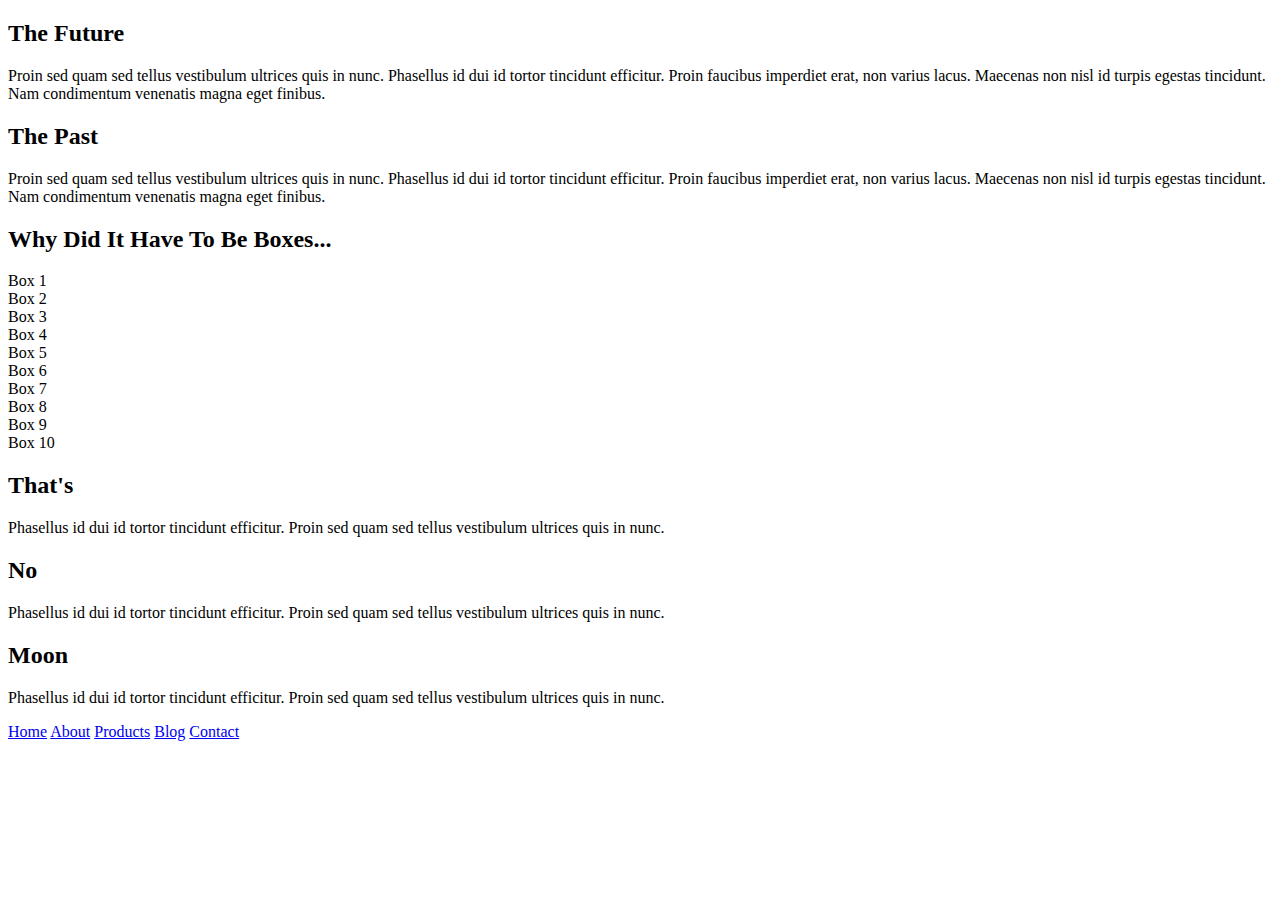
==== index.html @ da86a5c6 "set box ids" ====
<!doctype html>

<html lang="en">
<head>
  <meta charset="utf-8">

  <title>Sprint Challenge - Home</title>

  <link href="https://fonts.googleapis.com/css?family=Roboto|Rubik" rel="stylesheet">
  <link rel="stylesheet" href="css/index.css">

</head>

<body>
    <div class="container">
   
        <section class="top-content">
            <div class="text-container">
                <h2>The Future</h2>
                <p>Proin sed quam sed tellus vestibulum ultrices quis in nunc. Phasellus id dui id tortor tincidunt efficitur. Proin faucibus imperdiet erat, non varius lacus. Maecenas non nisl id turpis egestas tincidunt. Nam condimentum venenatis magna eget finibus.</p>
            </div>
            <div class="text-container">
                <h2>The Past</h2>
                <p>Proin sed quam sed tellus vestibulum ultrices quis in nunc. Phasellus id dui id tortor tincidunt efficitur. Proin faucibus imperdiet erat, non varius lacus. Maecenas non nisl id turpis egestas tincidunt. Nam condimentum venenatis magna eget finibus.</p>
            </div>
        </section>
        
        <section class="middle-content">
        
            <h2>Why Did It Have To Be Boxes...</h2>
            
            <div class="boxes">

                <div class="box">
                    <div id="box1">Box 1</div>
                </div>

                <div class="box">
                    <div id="box2">Box 2</div>
                </div>

                <div class="box">
                    <div id="box3">Box 3</div>
                </div>

                <div class="box">
                    <div id="box4">Box 4</div>
                </div>

                <div class="box">
                    <div id="box5">Box 5</div>
                </div>

                <div class="box">
                    <div id="box6">Box 6</div>
                </div>

                <div class="box">
                    <div id="box7">Box 7</div>
                </div>

                <div class="box">
                    <div id="box8">Box 8</div>
                </div>

                <div class="box">
                    <div id="box9">Box 9</div>
                </div>

                <div class="box">
                    <div id="box10">Box 10</div>
                </div>

            </div>
        
        </section>

        <section class="bottom-content">

            <div class="text-container">
                <h2>That's</h2>
                <p>Phasellus id dui id tortor tincidunt efficitur. Proin sed quam sed tellus vestibulum ultrices quis in nunc.</p>
            </div>
            <div class="text-container">
                <h2>No</h2>
                <p>Phasellus id dui id tortor tincidunt efficitur. Proin sed quam sed tellus vestibulum ultrices quis in nunc.</p>
            </div>
            <div class="text-container">
                <h2>Moon</h2>
                <p>Phasellus id dui id tortor tincidunt efficitur. Proin sed quam sed tellus vestibulum ultrices quis in nunc.</p>
            </div>

        </section>
        
        <footer>
            <nav>
                <a href="#">Home</a>
                <a href="#">About</a>
                <a href="#">Products</a>
                <a href="#">Blog</a>
                <a href="#">Contact</a>
            </nav>
        </footer>
    </div><!-- container -->        
</body>
</html>
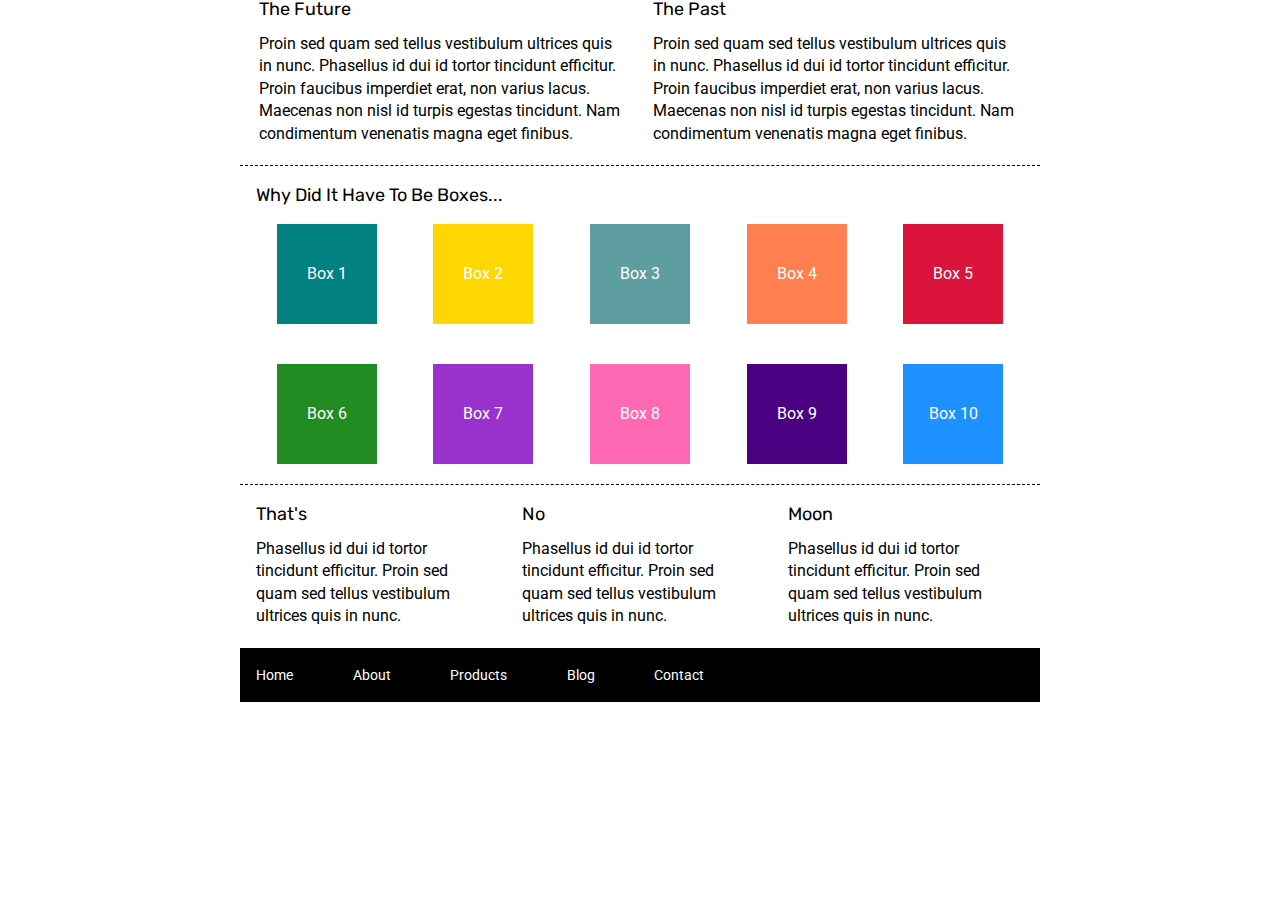
==== commit 70951c00: "box colors" ====
--- a/index.html
+++ b/index.html
@@ -31,44 +31,44 @@
             
             <div class="boxes">
 
-                <div class="box">
-                    <div id="box1">Box 1</div>
+                <div class="box" id="box1">
+                    Box 1
                 </div>
 
-                <div class="box">
-                    <div id="box2">Box 2</div>
+                <div class="box" id="box2">
+                    Box 2
                 </div>
 
-                <div class="box">
-                    <div id="box3">Box 3</div>
+                <div class="box"id="box3">
+                    Box 3
                 </div>
 
-                <div class="box">
-                    <div id="box4">Box 4</div>
+                <div class="box" id="box4">
+                    Box 4
                 </div>
 
-                <div class="box">
-                    <div id="box5">Box 5</div>
+                <div class="box" id="box5">
+                    Box 5
                 </div>
 
-                <div class="box">
-                    <div id="box6">Box 6</div>
+                <div class="box" id="box6">
+                    Box 6
                 </div>
 
-                <div class="box">
-                    <div id="box7">Box 7</div>
+                <div class="box" id="box7">
+                    Box 7
                 </div>
 
-                <div class="box">
-                    <div id="box8">Box 8</div>
+                <div class="box" id="box8">
+                    Box 8
                 </div>
 
-                <div class="box">
-                    <div id="box9">Box 9</div>
+                <div class="box" id="box9">
+                    Box 9
                 </div>
 
-                <div class="box">
-                    <div id="box10">Box 10</div>
+                <div class="box" id="box10">
+                    Box 10
                 </div>
 
             </div>
--- a/css/index.css
+++ b/css/index.css
@@ -0,0 +1,186 @@
+/* http://meyerweb.com/eric/tools/css/reset/ 
+   v2.0 | 20110126
+   License: none (public domain)
+*/
+
+html, body, div, span, applet, object, iframe,
+h1, h2, h3, h4, h5, h6, p, blockquote, pre,
+a, abbr, acronym, address, big, cite, code,
+del, dfn, em, img, ins, kbd, q, s, samp,
+small, strike, strong, sub, sup, tt, var,
+b, u, i, center,
+dl, dt, dd, ol, ul, li,
+fieldset, form, label, legend,
+table, caption, tbody, tfoot, thead, tr, th, td,
+article, aside, canvas, details, embed, 
+figure, figcaption, footer, header, hgroup, 
+menu, nav, output, ruby, section, summary,
+time, mark, audio, video {
+	margin: 0;
+	padding: 0;
+	border: 0;
+	font-size: 100%;
+	font: inherit;
+	vertical-align: baseline;
+}
+/* HTML5 display-role reset for older browsers */
+article, aside, details, figcaption, figure, 
+footer, header, hgroup, menu, nav, section {
+	display: block;
+}
+body {
+	line-height: 1;
+}
+ol, ul {
+	list-style: none;
+}
+blockquote, q {
+	quotes: none;
+}
+blockquote:before, blockquote:after,
+q:before, q:after {
+	content: '';
+	content: none;
+}
+table {
+	border-collapse: collapse;
+	border-spacing: 0;
+}
+
+* {
+    box-sizing: border-box;
+}
+
+html, body {
+    height: 100%;
+    font-family: 'Roboto', sans-serif;
+}
+
+h1, h2, h3, h4, h5 {
+    font-size: 18px;
+    margin-bottom: 15px;
+    font-family: 'Rubik', sans-serif;
+}
+
+p {
+    line-height: 1.4;
+}
+
+.container {
+    width: 800px;
+    margin: 0 auto;
+}
+
+.top-content {
+    display: flex;
+    flex-wrap: wrap;
+    justify-content: space-evenly;
+    margin-bottom: 20px;
+    border-bottom: 1px dashed black;
+}
+
+.top-content .text-container {
+    width: 48%;
+    padding: 0 1%;
+    padding-bottom: 20px;  
+}
+
+.middle-content {
+    margin-bottom: 20px;
+    border-bottom: 1px dashed black;
+}
+
+.middle-content h2 {
+    padding: 0 2%;
+    margin-bottom: 0;
+}
+
+.middle-content .boxes {
+    display: flex;
+    flex-wrap: wrap;
+    justify-content: space-evenly;
+}
+
+.middle-content .boxes .box {
+    width: 12.5%;
+    height: 100px;
+    background: black;
+    margin: 20px 2.5%;
+    color: white;
+    display: flex;
+    align-items: center;
+    justify-content: center;
+}
+
+.bottom-content {
+    display: flex;
+    margin: 0 2% 20px;
+    justify-content: space-around;
+}
+
+.bottom-content .text-container {
+    padding-right: 4%;
+}
+
+.bottom-content .text-container:last-child {
+    padding-right: 0;
+}
+
+footer {
+    width: 100%;
+    background: black;
+}
+
+footer nav {
+    width: 60%;
+    display: flex;
+    justify-content: space-between;
+    align-items: center;
+    padding: 20px 2%;
+    font-size: 14px;
+}
+
+footer nav a {
+    color: white;
+    text-decoration: none;
+}
+
+#box1 {
+    background-color: teal;
+}
+
+#box2 {
+    background-color: gold;
+}
+
+#box3 {
+    background-color: cadetblue;
+}
+
+#box4 {
+    background-color: coral;
+}
+
+#box5 {
+    background-color: crimson;
+}
+
+#box6 {
+    background-color: forestgreen;
+}
+
+#box7 {
+    background-color: darkorchid;
+}
+
+#box8 {
+    background-color: hotpink;
+}
+
+#box9 {
+    background-color: indigo;
+}
+
+#box10 {
+    background-color: dodgerblue;
+}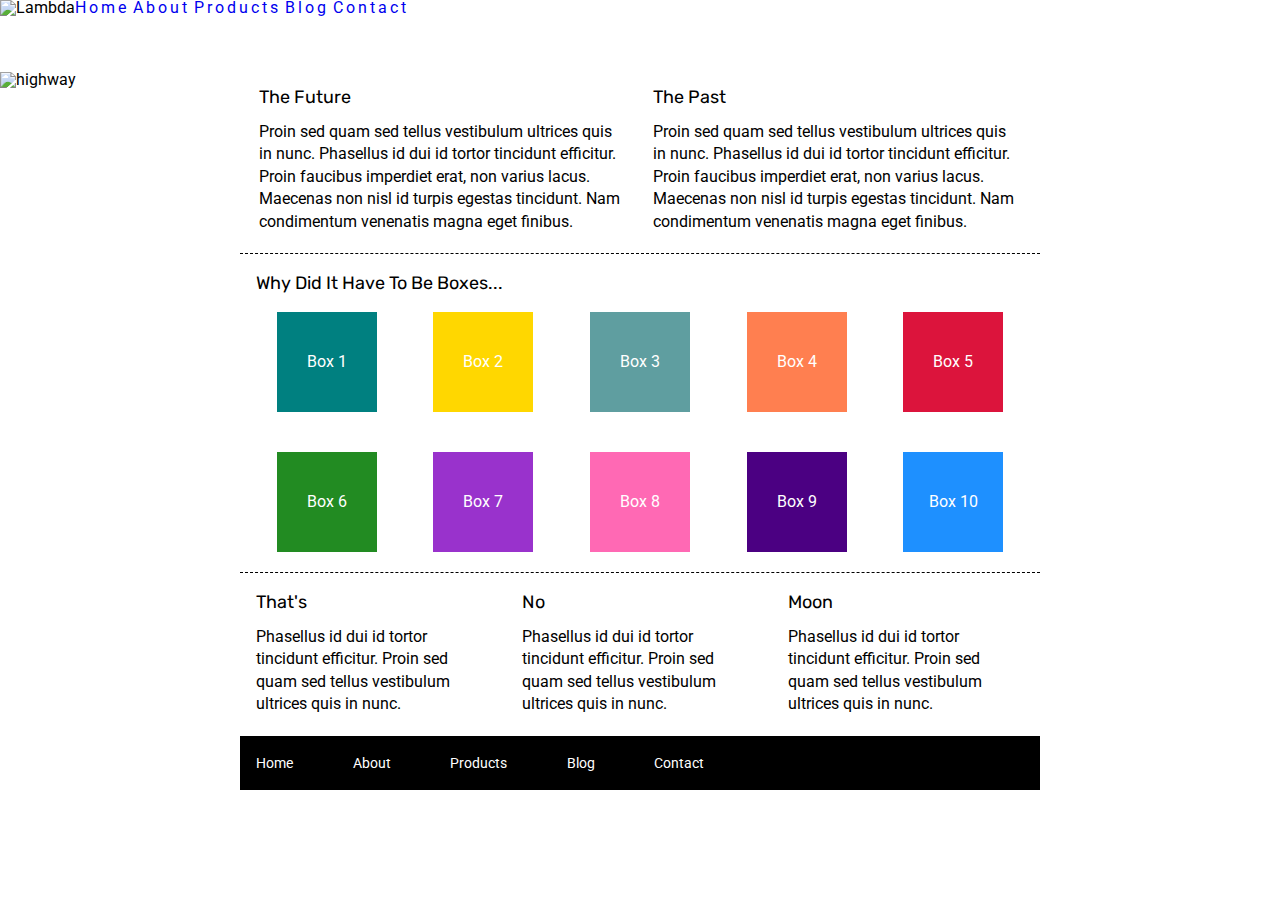
==== commit dba28fcf: "header html" ====
--- a/index.html
+++ b/index.html
@@ -12,6 +12,34 @@
 </head>
 
 <body>
+
+    <header>
+
+        <div class="lambda">
+
+            <img src="img/lambda-black.png" alt="Lambda">
+
+        </div>
+
+        <nav>
+
+            <a href="#">Home</a>
+            <a href="#">About</a>
+            <a href="#">Products</a>
+            <a href="#">Blog</a>
+            <a href="#">Contact</a>
+
+        </nav>
+
+    </header>
+
+    <div id="headpic">
+
+        <img src="img/jumbo.jpg" alt="highway">
+
+    </div>
+
+
     <div class="container">
    
         <section class="top-content">
--- a/css/index.css
+++ b/css/index.css
@@ -64,6 +64,18 @@
 
 p {
     line-height: 1.4;
+}
+
+header {
+    height: 8%;
+    display: flex;
+    flex-flow: row nowrap;
+    align-items: space-evenly;
+}
+
+header nav a {
+    text-decoration: none;
+    letter-spacing: 3px;
 }
 
 .container {
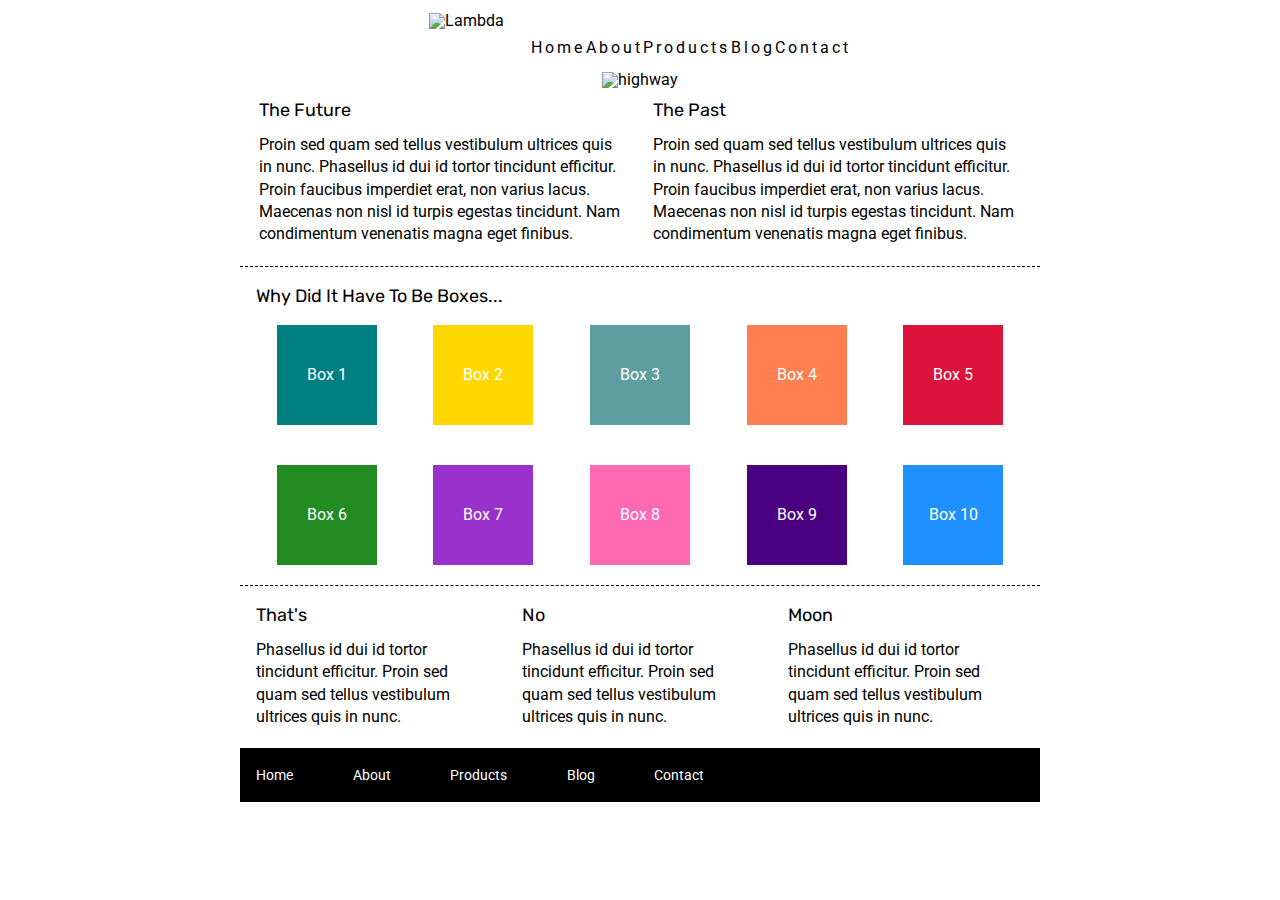
==== commit af9bcb73: "about header" ====
--- a/index.html
+++ b/index.html
@@ -24,7 +24,7 @@
         <nav>
 
             <a href="#">Home</a>
-            <a href="#">About</a>
+            <a href="about.html">About</a>
             <a href="#">Products</a>
             <a href="#">Blog</a>
             <a href="#">Contact</a>
--- a/css/index.css
+++ b/css/index.css
@@ -69,13 +69,33 @@
 header {
     height: 8%;
     display: flex;
+    padding: 1% 0;
     flex-flow: row nowrap;
-    align-items: space-evenly;
+    align-items: space-between;
+    justify-content: center;
+}
+
+header nav {
+    width: 25%;
+    display: flex;
+    align-items: flex-end;
+    justify-content: space-between;
 }
 
 header nav a {
+    padding-bottom: 1%;
     text-decoration: none;
     letter-spacing: 3px;
+    color: black;
+}
+
+.lambda {
+    width: 8%;
+}
+
+#headpic {
+    text-align: center;
+    margin-bottom: 1%;
 }
 
 .container {
